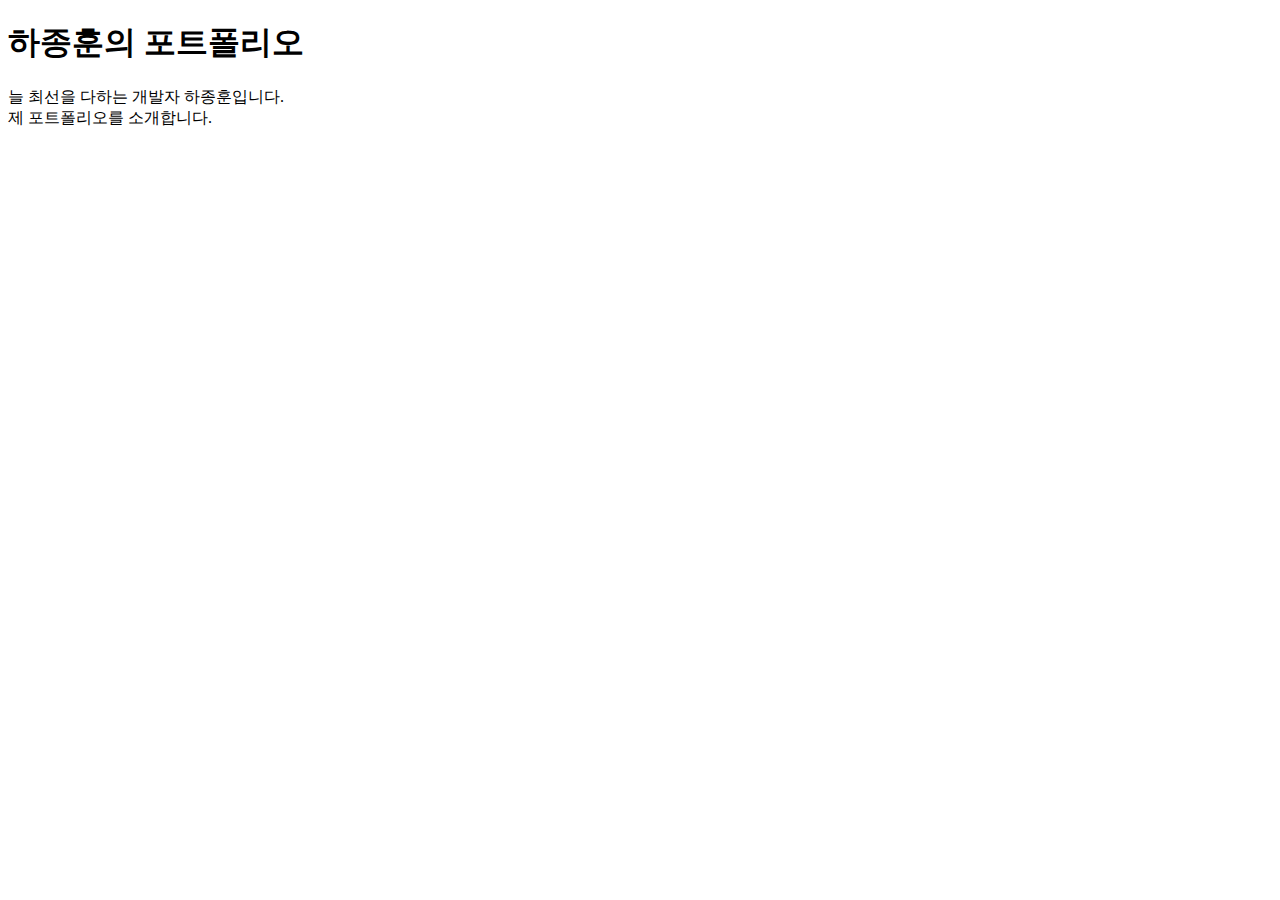
==== main.html @ 19072204 "Create main.html" ====
<!DOCTYPE html>
<html lang="en">
<head>
    <meta charset="UTF-8">
    <meta name="viewport" content="width=device-width, initial-scale=1.0">
    <title>하종훈의 포트폴리오</title>
</head>
<body>
    <h1> 하종훈의 포트폴리오 </h1>
<div>
    늘 최선을 다하는 개발자 하종훈입니다.<br>
    제 포트폴리오를 소개합니다.
</div>

<div class = "card_list">
    <div class = "card">
        
    </div>
    <div class = "card">
        
    </div>
    <div class = "card">
        
    </div>

</div>
</body>
</html>
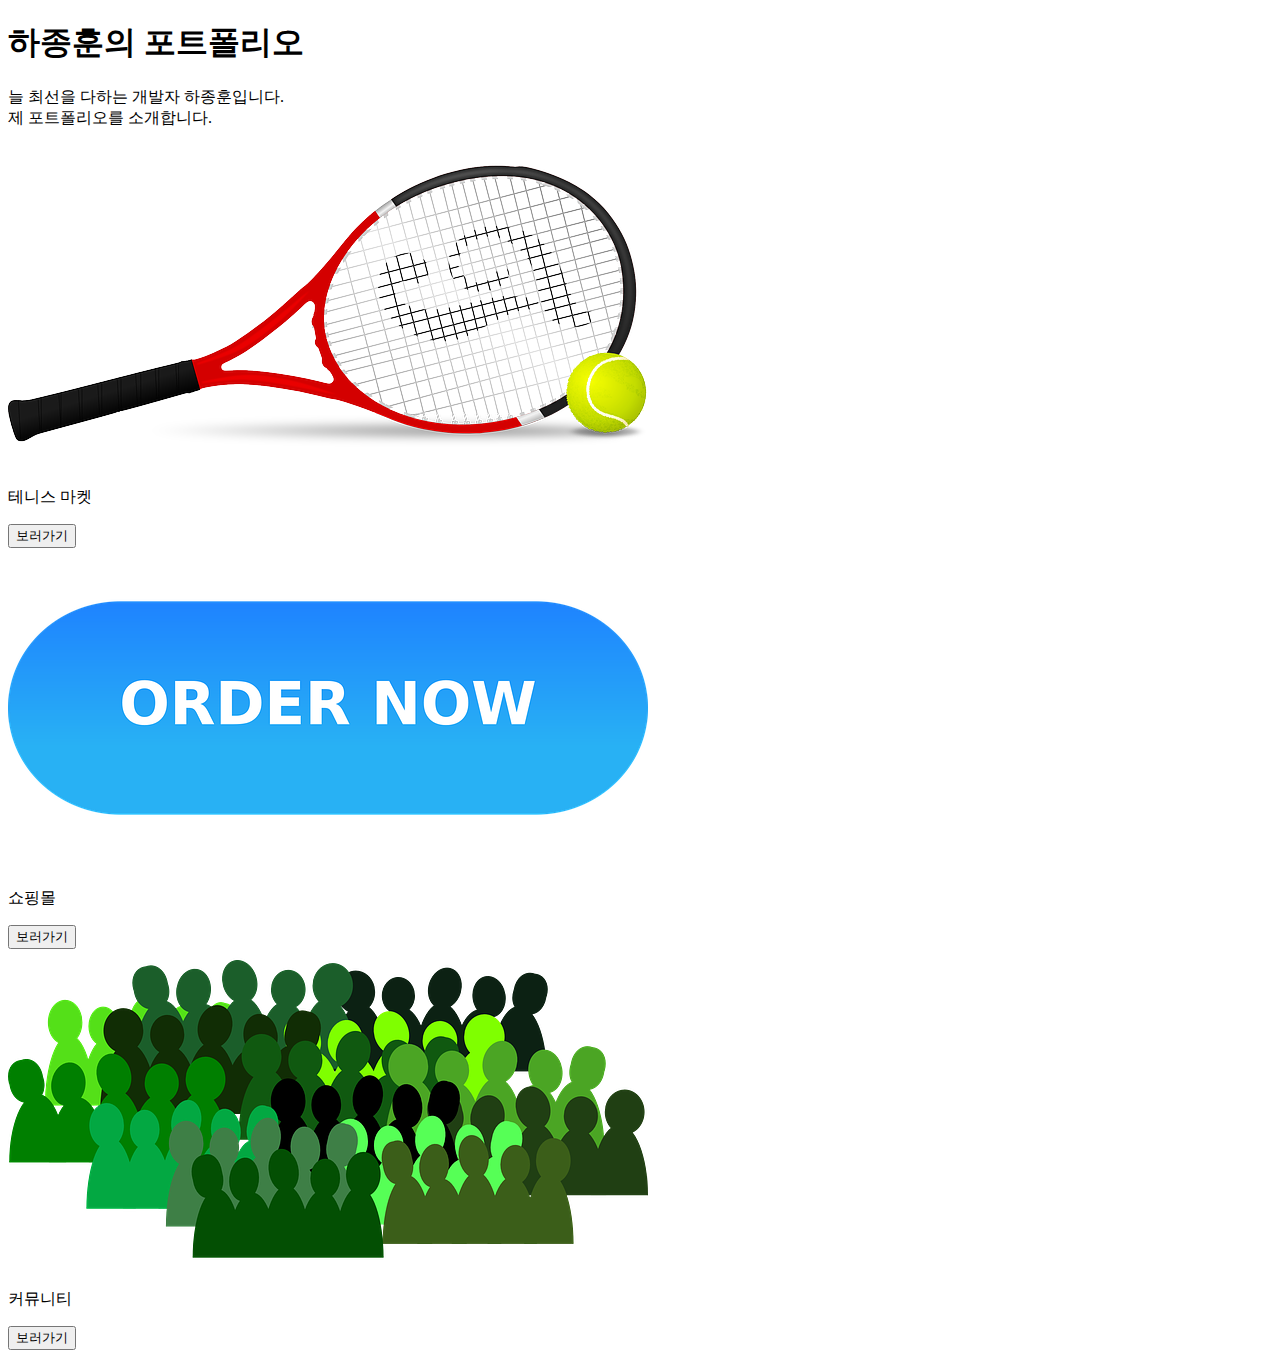
==== commit a348423f: "Feat: Added cards and card image" ====
--- a/main.html
+++ b/main.html
@@ -12,15 +12,24 @@
     제 포트폴리오를 소개합니다.
 </div>
 
-<div class = "card_list">
+<div class = "card_list"> 
     <div class = "card">
-        
+        <img class="card_img" src="./img/tennis.png">
+        <p class="card_title"> 테니스 마켓 </p>
+        <input class="card_button" type="button" value="보러가기" 
+    onclick="location.href='/tennis.html'">
     </div>
     <div class = "card">
-        
+        <img class="card_img" src="./img/order.png">
+        <p class="card_title"> 쇼핑몰 </p>
+        <input class="card_button" type="button" value="보러가기" 
+    onclick="location.href='/order.html'">
     </div>
     <div class = "card">
-        
+        <img class="card_img" src="./img/community.png">
+        <p class="card_title"> 커뮤니티 </p>
+        <input class="card_button" type="button" value="보러가기" 
+    onclick="location.href='/community.html'">
     </div>
 
 </div>
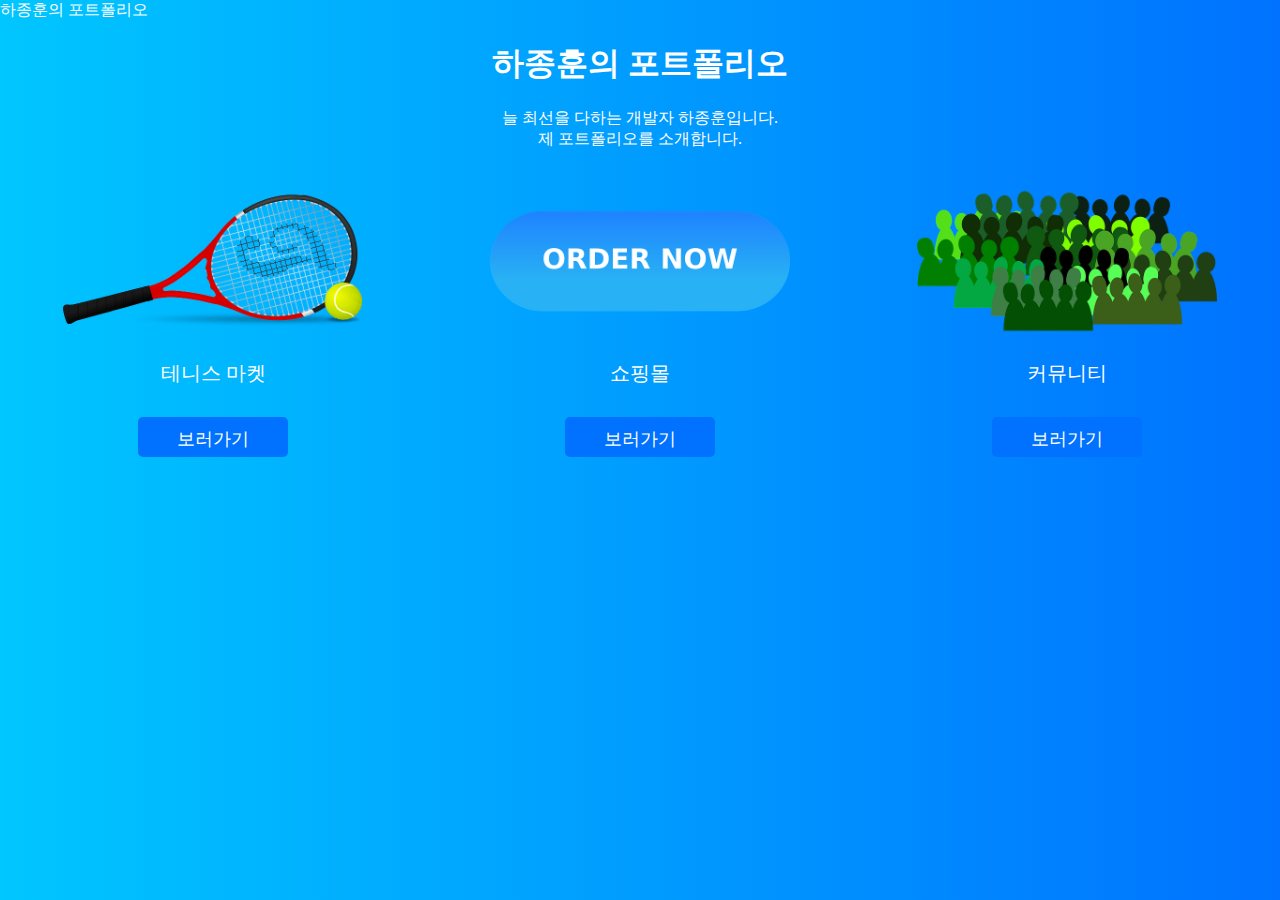
==== commit 48e6213f: "Create: main.css Fix: 그리드에서 첫번째 칸이 빈칸으로 나오는 버그 수정" ====
--- a/main.html
+++ b/main.html
@@ -3,16 +3,19 @@
 <head>
     <meta charset="UTF-8">
     <meta name="viewport" content="width=device-width, initial-scale=1.0">
+    <link rel="stylesheet" href="main.css"
     <title>하종훈의 포트폴리오</title>
 </head>
 <body>
     <h1> 하종훈의 포트폴리오 </h1>
-<div>
+<div id="description">
     늘 최선을 다하는 개발자 하종훈입니다.<br>
     제 포트폴리오를 소개합니다.
 </div>
+<br>
+<br>
 
-<div class = "card_list"> 
+<div class = "card_list"> 
     <div class = "card">
         <img class="card_img" src="./img/tennis.png">
         <p class="card_title"> 테니스 마켓 </p>
@@ -30,7 +33,7 @@
         <p class="card_title"> 커뮤니티 </p>
         <input class="card_button" type="button" value="보러가기" 
     onclick="location.href='/community.html'">
-    </div>
+ </div>
 
 </div>
 </body>
--- a/main.css
+++ b/main.css
@@ -0,0 +1,64 @@
+
+h1 {
+    text-align: center;
+}
+
+body {
+    margin: 0;
+    padding: 0;
+   
+    background: linear-gradient(to right, #00c6ff, #0072ff); /* 그라데이션 배경 색상 */
+    color: #ffffff; /* 텍스트 색상 */
+}
+
+.container {
+    width: 80%;
+    margin: 0 auto;
+}
+
+.card_list{
+    grid-template-columns: 1fr 1fr 1fr;
+    
+    display: grid;
+}
+
+.card{
+    
+    text-align: center;
+}
+
+.card_title {
+    font-size: 20px;
+}
+
+.card_button {
+    text-align: center;
+    font-size: 18px;
+    width: 150px;
+    height: 40px;
+}
+
+.card_img {
+    width: 300px;
+    height: 150px;
+}
+
+#description {
+    text-align: center;
+}
+
+
+.card_button {
+    display: inline-block;
+    padding: 10px 20px;
+    margin: 10px 0;
+    border: none;
+    border-radius: 5px;
+    cursor: pointer;
+    background-color: #0072ff; /* 기본 배경 색상 */
+    color: #ffffff;
+    transition: background-color 0.3s ease; /* 부드러운 트랜지션 효과 */
+}
+
+.card_button:hover {
+    background-color: #0056b3; /* 호버링 시의 배경 색상 */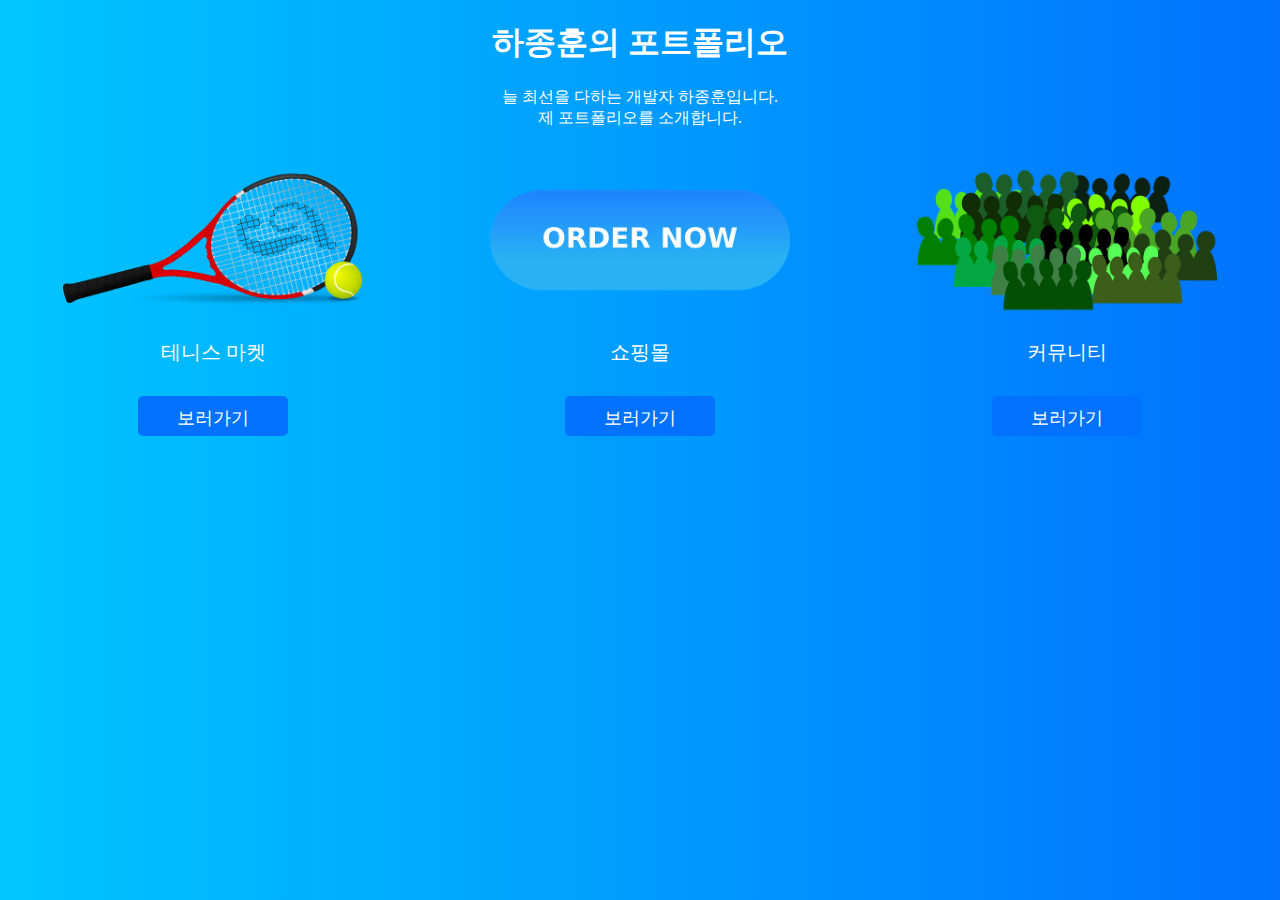
==== commit 0743f7e8: "Fix: 제목이 두번 나오던 버그 수정" ====
--- a/main.html
+++ b/main.html
@@ -4,10 +4,9 @@
     <meta charset="UTF-8">
     <meta name="viewport" content="width=device-width, initial-scale=1.0">
     <link rel="stylesheet" href="main.css"
-    <title>하종훈의 포트폴리오</title>
+    <title><h1>하종훈의 포트폴리오</h1></title>
 </head>
 <body>
-    <h1> 하종훈의 포트폴리오 </h1>
 <div id="description">
     늘 최선을 다하는 개발자 하종훈입니다.<br>
     제 포트폴리오를 소개합니다.
@@ -19,20 +18,17 @@
     <div class = "card">
         <img class="card_img" src="./img/tennis.png">
         <p class="card_title"> 테니스 마켓 </p>
-        <input class="card_button" type="button" value="보러가기" 
-    onclick="location.href='/tennis.html'">
+        <input class="card_button" type="button" value="보러가기" >
     </div>
     <div class = "card">
         <img class="card_img" src="./img/order.png">
         <p class="card_title"> 쇼핑몰 </p>
-        <input class="card_button" type="button" value="보러가기" 
-    onclick="location.href='/order.html'">
+        <input class="card_button" type="button" value="보러가기" >
     </div>
     <div class = "card">
         <img class="card_img" src="./img/community.png">
         <p class="card_title"> 커뮤니티 </p>
-        <input class="card_button" type="button" value="보러가기" 
-    onclick="location.href='/community.html'">
+        <input class="card_button" type="button" value="보러가기" >
  </div>
 
 </div>
--- a/main.css
+++ b/main.css
@@ -2,7 +2,6 @@
 h1 {
     text-align: center;
 }
-
 body {
     margin: 0;
     padding: 0;
